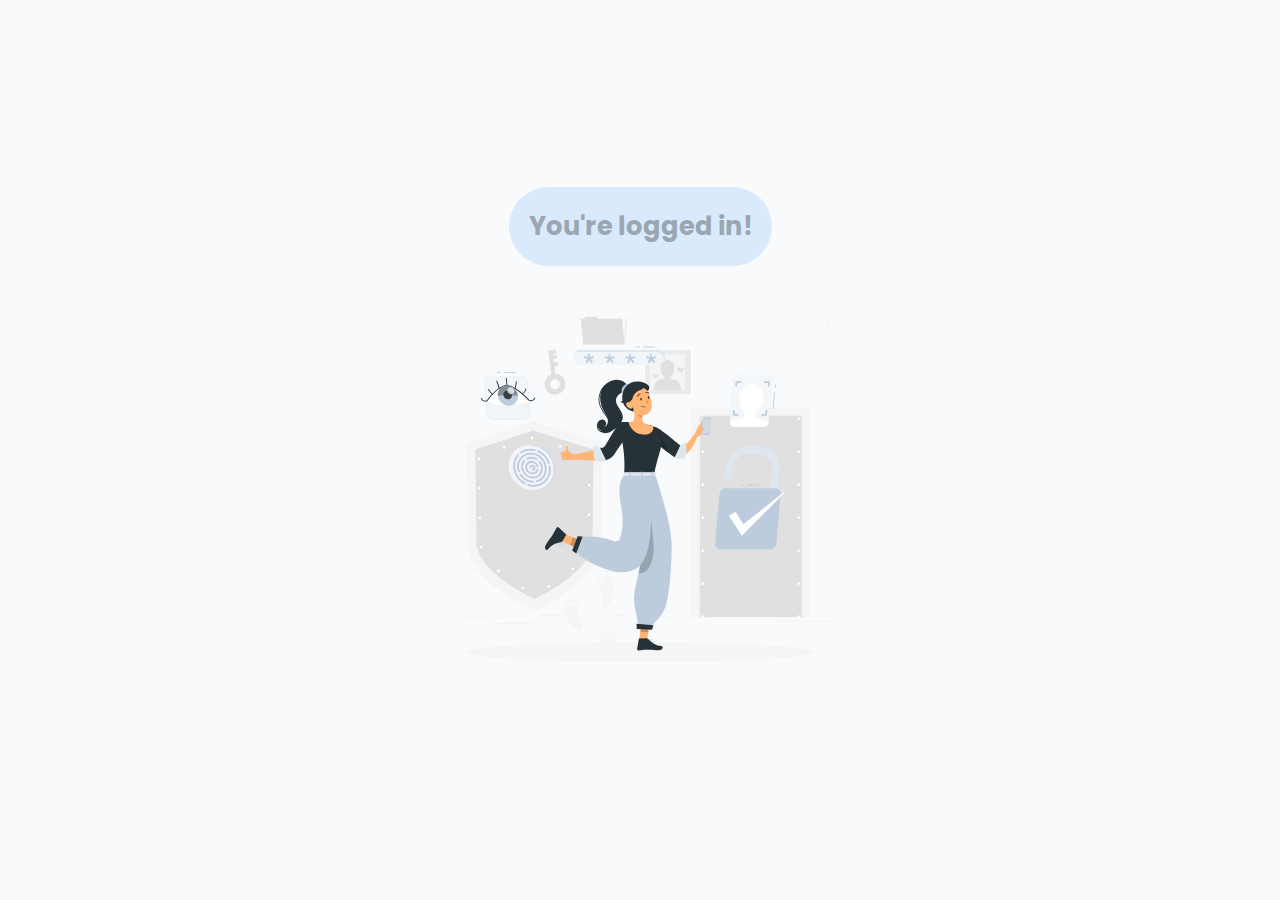
==== logged.html @ 6880943f "Login page project" ====
<!DOCTYPE html>
<html lang="en">
<head>
    <meta charset="UTF-8">
    <meta name="viewport" content="width=device-width, initial-scale=1.0">
    <title>Website</title>
    <link rel="stylesheet" href="styleslogged.css">
</head>
<body>
    <div class="container">
        <button onclick="back()" class="container-btn">You're logged in!</button>
        <img src="img/authentication-animate.svg" alt="">
    </div>
</body>
<script src="app.js"></script>
</html>
---- styleslogged.css ----
@import url('https://fonts.googleapis.com/css2?family=Poppins:ital,wght@0,100;0,200;0,300;0,400;0,500;0,600;0,700;0,800;0,900;1,100;1,200;1,300;1,400;1,500;1,600;1,700;1,800;1,900&display=swap'); 

* {
    margin: 0;
    padding: 0;
    box-sizing: border-box;
    cursor: default;
}

body {
    font-family: 'Poppins', sans-serif;
    background-color: #F8FAFC;
}

.container {
    width: 100vw;
    height: 100vh;
    display: flex;
    flex-direction: column;
    align-items: center;
    justify-content: center;
}

.container img {
    width: 35%;
}

.container-btn {
    border: none;
    padding: 20px;
    background-color: #D9EAFD;
    border-radius: 100px;
    color: #9AA6B2;
    font-family: 'Poppins', sans-serif;
    font-size: 2vw;
    font-weight: bold;
    transition: transform 1s, background-color 1s, color 1s;
    cursor: pointer;
}

.container-btn:hover {
    transform: scale(1.2);
    background-color: #A5BFCC;
    color: #4C585B;
}
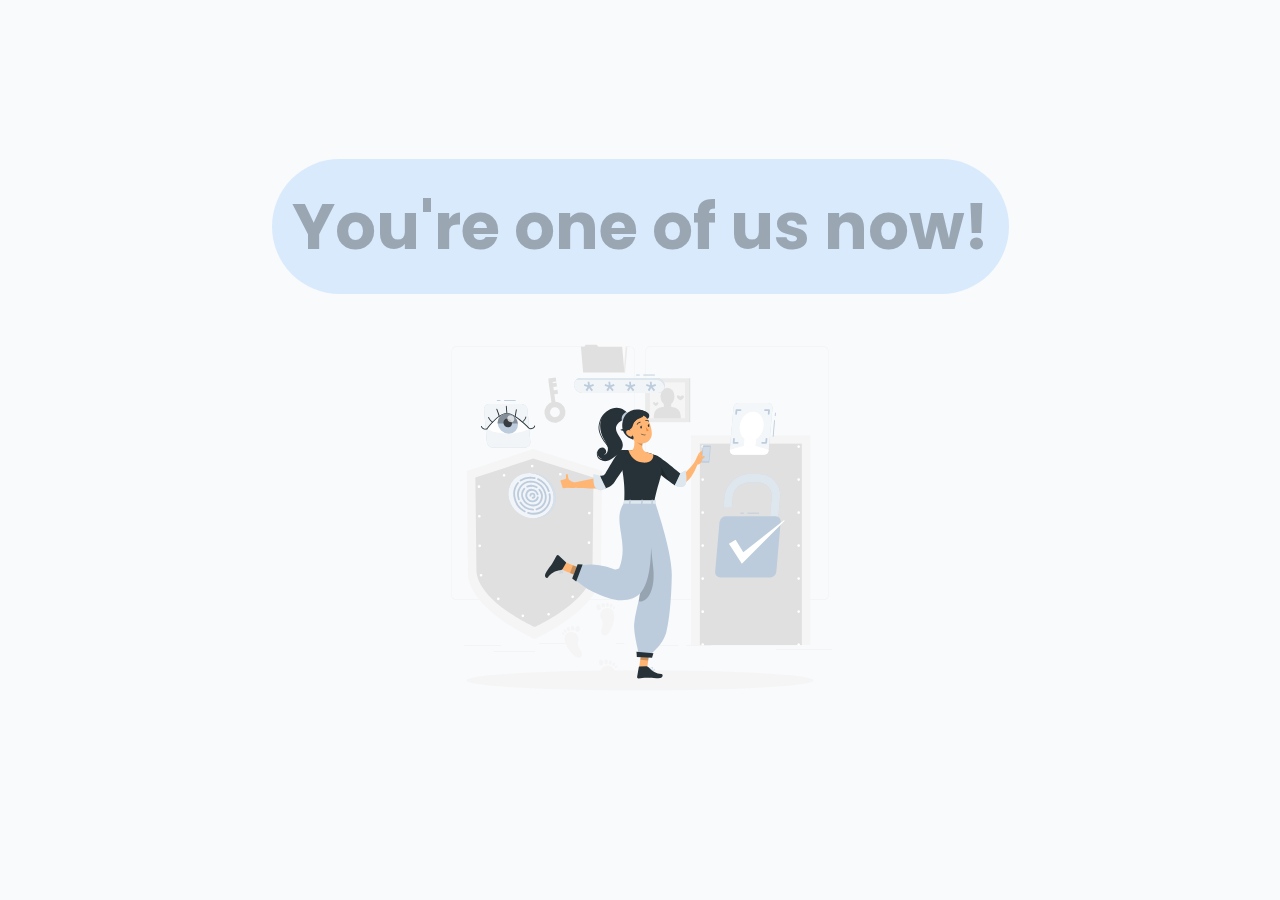
==== commit fb4b0d7f: "adding some changes" ====
--- a/logged.html
+++ b/logged.html
@@ -8,7 +8,7 @@
 </head>
 <body>
     <div class="container">
-        <button onclick="back()" class="container-btn">You're logged in!</button>
+        <button onclick="back()" class="container-btn">You're one of us now!</button>
         <img src="img/authentication-animate.svg" alt="">
     </div>
 </body>
--- a/styleslogged.css
+++ b/styleslogged.css
@@ -32,7 +32,7 @@
     border-radius: 100px;
     color: #9AA6B2;
     font-family: 'Poppins', sans-serif;
-    font-size: 2vw;
+    font-size: 5vw;
     font-weight: bold;
     transition: transform 1s, background-color 1s, color 1s;
     cursor: pointer;
@@ -40,7 +40,18 @@
 
 .container-btn:hover {
     transform: scale(1.2);
-    background-color: #A5BFCC;
-    color: #4C585B;
+    background-color: red;
+    color: black;
 }
 
+@media only screen and (max-width: 768px) { 
+
+    .container-btn {
+        width: 100%;
+    }
+
+    .container img {
+       width: 70vw;
+    }
+
+}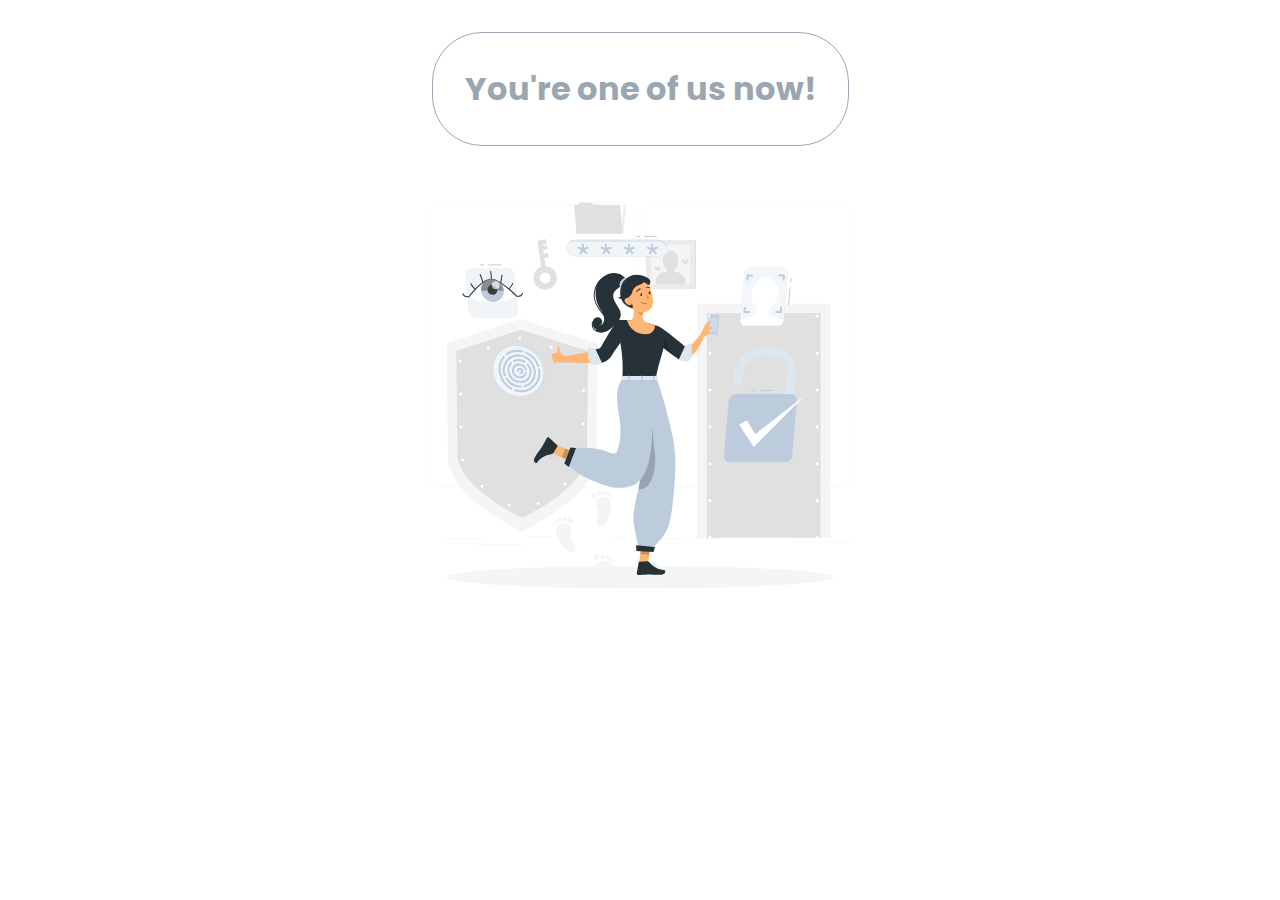
==== commit 4f1ca327: "lots of changes" ====
--- a/logged.html
+++ b/logged.html
@@ -12,5 +12,9 @@
         <img src="img/authentication-animate.svg" alt="">
     </div>
 </body>
-<script src="app.js"></script>
+<script>
+    function back() {
+        window.location.href = "index.html";
+    }
+</script>
 </html>
--- a/styleslogged.css
+++ b/styleslogged.css
@@ -1,57 +1,43 @@
-@import url('https://fonts.googleapis.com/css2?family=Poppins:ital,wght@0,100;0,200;0,300;0,400;0,500;0,600;0,700;0,800;0,900;1,100;1,200;1,300;1,400;1,500;1,600;1,700;1,800;1,900&display=swap'); 
+@import url('https://fonts.googleapis.com/css2?family=Poppins:ital,wght@0,100;0,200;0,300;0,400;0,500;0,600;0,700;0,800;0,900;1,100;1,200;1,300;1,400;1,500;1,600;1,700;1,800;1,900&display=swap');
 
 * {
     margin: 0;
     padding: 0;
     box-sizing: border-box;
-    cursor: default;
 }
 
 body {
-    font-family: 'Poppins', sans-serif;
-    background-color: #F8FAFC;
+    width: 100vw;
+    height: 100vh;
 }
 
 .container {
-    width: 100vw;
-    height: 100vh;
     display: flex;
+    justify-content: center;
+    align-items: center;
     flex-direction: column;
-    align-items: center;
-    justify-content: center;
+
+    padding: 32px;
+
 }
 
 .container img {
-    width: 35%;
+    width: 500px;
 }
 
-.container-btn {
-    border: none;
-    padding: 20px;
-    background-color: #D9EAFD;
-    border-radius: 100px;
+.container button {
+    padding: 32px;
+    border: 1px solid #9AA6B2;
+    font-family: "Poppins", sans-serif;
+    font-size: 32px;
+    font-weight: bold;
+    border-radius: 50px;
     color: #9AA6B2;
-    font-family: 'Poppins', sans-serif;
-    font-size: 5vw;
-    font-weight: bold;
-    transition: transform 1s, background-color 1s, color 1s;
-    cursor: pointer;
+    background-color: transparent;
+    transition: transform 1s, background-color 1s;
 }
 
-.container-btn:hover {
-    transform: scale(1.2);
-    background-color: red;
-    color: black;
-}
-
-@media only screen and (max-width: 768px) { 
-
-    .container-btn {
-        width: 100%;
-    }
-
-    .container img {
-       width: 70vw;
-    }
-
+.container button:hover {
+    transform: scale(1.25);
+    background-color: rgb(215, 215, 215);
 }